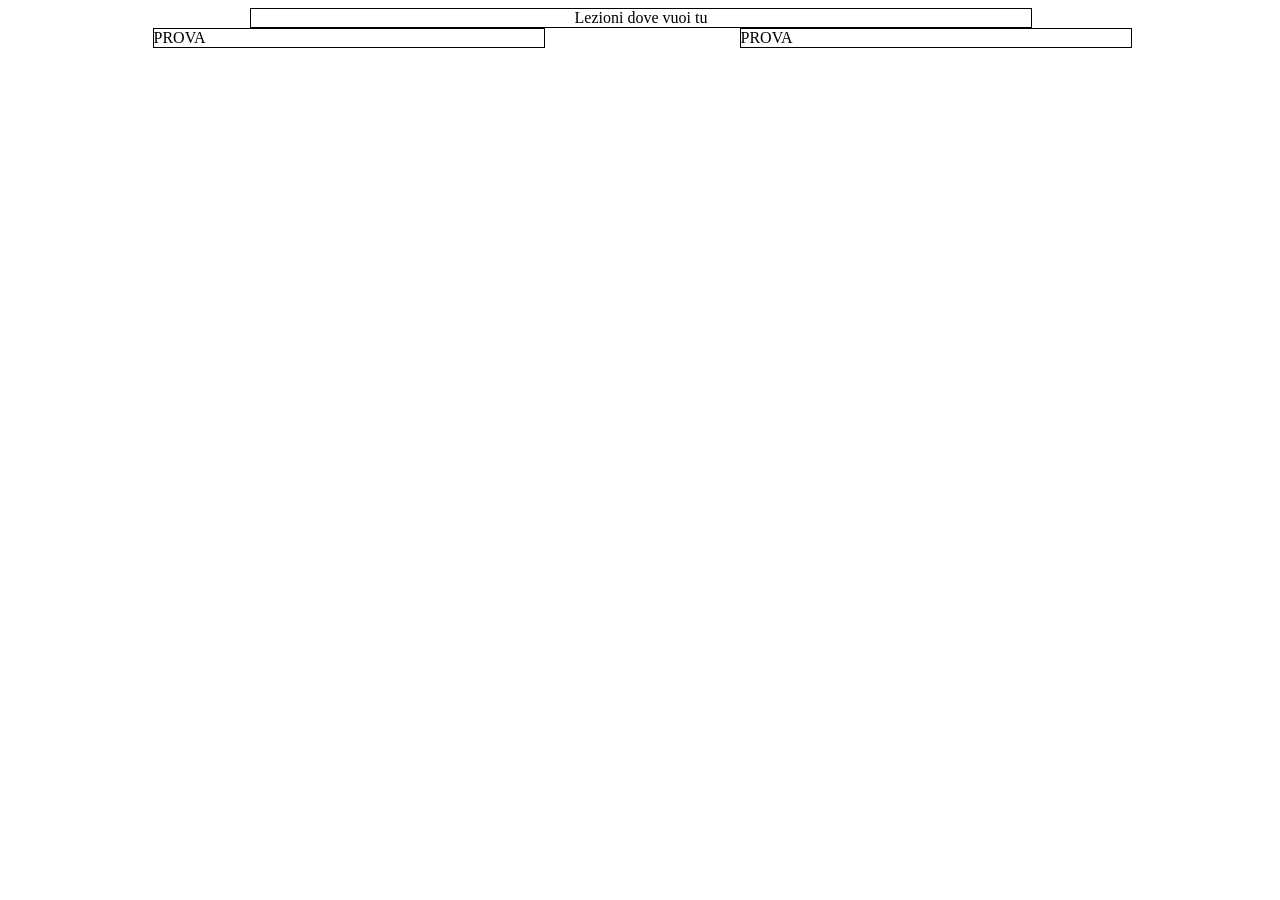
==== index2.html @ 8851501a "Problema con sx. sto facendo struttura in index2" ====
<!DOCTYPE html>
<html lang="en" dir="ltr">
  <head>
    <meta charset="utf-8">
    <link rel="stylesheet" href="css/lib/12bool.css">
    <link rel="stylesheet" href="css/style.css">
    <title> Struttura</title>
  </head>
  <body>

    <!-- RIGA 1 -->

    <div class="container">
      <div class="col-lg-8 col-lg-offset-2 col-md-8 col-md-offset-2 col-xs-2 col-xs-offset-2">
        Lezioni dove vuoi tu
      </div>
    </div>

    <!-- RIGA 2 -->
    <div class="container">
      <div class="col-lg-offset-1 col-lg-4 col-md-offset-2 col-md-3 col-xs-offset-2 col-xs-8">
        PROVA
      </div>
      <div class="col-lg-offset-2 col-lg-4 col-md-offset-2 col-md-3 col-xs-offset-2 col-xs-8 ">
        PROVA
      </div>
    </div>


  </body>
</html>
---- css/lib/12bool.css ----
/* framework di griglia a 12 colonne  */


.container {
  max-width: 1170px;
  margin: 0 auto;
}

.container::after {
  content: "";
  display: table;
  clear: both;
}

/* regole di colonna */
[class*="col-"] {
  float: left;
  border: 1px solid black;
}
/* div di clearfix forzato */
.clear-xs, .clear-md, .clear-lg {
  display: none;
  clear: both;
}

/* vesione smartphone */
@media all and (max-width:768px) {

  .clear-xs {
    display: block;
  }

  .col-xs-1 {
    width: calc((100% / 12) * 1);
  }
  .col-xs-2 {
    width: calc((100% / 12) * 2);
  }
  .col-xs-3 {
    width: calc((100% / 12) * 3);
  }
  .col-xs-4 {
    width: calc((100% / 12) * 4);
  }
  .col-xs-5 {
    width: calc((100% / 12) * 5);
  }
  .col-xs-6 {
    width: calc((100% / 12) * 6);
  }
  .col-xs-7 {
    width: calc((100% / 12) * 7);
  }
  .col-xs-8 {
    width: calc((100% / 12) * 8);
  }
  .col-xs-9 {
    width: calc((100% / 12) * 9);
  }
  .col-xs-10 {
    width: calc((100% / 12) * 10);
  }
  .col-xs-11 {
    width: calc((100% / 12) * 11);
  }
  .col-xs-12 {
    width: calc((100% / 12) * 12);
  }


  /* regole di offset */
  .col-xs-offset-1 {
    margin-left: calc((100% / 12) * 1);
  }
  .col-xs-offset-2 {
    margin-left: calc((100% / 12) * 2);
  }
  .col-xs-offset-3 {
    margin-left: calc((100% / 12) * 3);
  }
  .col-xs-offset-4 {
    margin-left: calc((100% / 12) * 4);
  }
  .col-xs-offset-5 {
    margin-left: calc((100% / 12) * 5);
  }
  .col-xs-offset-6 {
    margin-left: calc((100% / 12) * 6);
  }
  .col-xs-offset-7 {
    margin-left: calc((100% / 12) * 7);
  }
  .col-xs-offset-8 {
    margin-left: calc((100% / 12) * 8);
  }
  .col-xs-offset-9 {
    margin-left: calc((100% / 12) * 9);
  }
  .col-xs-offset-10 {
    margin-left: calc((100% / 12) * 10);
  }
  .col-xs-offset-11 {
    margin-left: calc((100% / 12) * 11);
  }
  .col-xs-offset-12 {
    margin-left: calc((100% / 12) * 12);
  }


}


/* vesione tablet */
@media all and (min-width:769px) and (max-width:992px) {

  .clear-md {
    display: block;
  }

  .col-md-1 {
    width: calc((100% / 12) * 1);
  }
  .col-md-2 {
    width: calc((100% / 12) * 2);
  }
  .col-md-3 {
    width: calc((100% / 12) * 3);
  }
  .col-md-4 {
    width: calc((100% / 12) * 4);
  }
  .col-md-5 {
    width: calc((100% / 12) * 5);
  }
  .col-md-6 {
    width: calc((100% / 12) * 6);
  }
  .col-md-7 {
    width: calc((100% / 12) * 7);
  }
  .col-md-8 {
    width: calc((100% / 12) * 8);
  }
  .col-md-9 {
    width: calc((100% / 12) * 9);
  }
  .col-md-10 {
    width: calc((100% / 12) * 10);
  }
  .col-md-11 {
    width: calc((100% / 12) * 11);
  }
  .col-md-12 {
    width: calc((100% / 12) * 12);
  }


  /* regole di offset */
  .col-md-offset-1 {
    margin-left: calc((100% / 12) * 1);
  }
  .col-md-offset-2 {
    margin-left: calc((100% / 12) * 2);
  }
  .col-md-offset-3 {
    margin-left: calc((100% / 12) * 3);
  }
  .col-md-offset-4 {
    margin-left: calc((100% / 12) * 4);
  }
  .col-md-offset-5 {
    margin-left: calc((100% / 12) * 5);
  }
  .col-md-offset-6 {
    margin-left: calc((100% / 12) * 6);
  }
  .col-md-offset-7 {
    margin-left: calc((100% / 12) * 7);
  }
  .col-md-offset-8 {
    margin-left: calc((100% / 12) * 8);
  }
  .col-md-offset-9 {
    margin-left: calc((100% / 12) * 9);
  }
  .col-md-offset-10 {
    margin-left: calc((100% / 12) * 10);
  }
  .col-md-offset-11 {
    margin-left: calc((100% / 12) * 11);
  }
  .col-md-offset-12 {
    margin-left: calc((100% / 12) * 12);
  }


}

/* vesione desktop */
@media all and (min-width:993px) {

  .clear-lg {
    display: block;
  }

  .col-lg-1 {
    width: calc((100% / 12) * 1);
  }
  .col-lg-2 {
    width: calc((100% / 12) * 2);
  }
  .col-lg-3 {
    width: calc((100% / 12) * 3);
  }
  .col-lg-4 {
    width: calc((100% / 12) * 4);
  }
  .col-lg-5 {
    width: calc((100% / 12) * 5);
  }
  .col-lg-6 {
    width: calc((100% / 12) * 6);
  }
  .col-lg-7 {
    width: calc((100% / 12) * 7);
  }
  .col-lg-8 {
    width: calc((100% / 12) * 8);
  }
  .col-lg-9 {
    width: calc((100% / 12) * 9);
  }
  .col-lg-10 {
    width: calc((100% / 12) * 10);
  }
  .col-lg-11 {
    width: calc((100% / 12) * 11);
  }
  .col-lg-12 {
    width: calc((100% / 12) * 12);
  }


  /* regole di offset */
  .col-lg-offset-1 {
    margin-left: calc((100% / 12) * 1);
  }
  .col-lg-offset-2 {
    margin-left: calc((100% / 12) * 2);
  }
  .col-lg-offset-3 {
    margin-left: calc((100% / 12) * 3);
  }
  .col-lg-offset-4 {
    margin-left: calc((100% / 12) * 4);
  }
  .col-lg-offset-5 {
    margin-left: calc((100% / 12) * 5);
  }
  .col-lg-offset-6 {
    margin-left: calc((100% / 12) * 6);
  }
  .col-lg-offset-7 {
    margin-left: calc((100% / 12) * 7);
  }
  .col-lg-offset-8 {
    margin-left: calc((100% / 12) * 8);
  }
  .col-lg-offset-9 {
    margin-left: calc((100% / 12) * 9);
  }
  .col-lg-offset-10 {
    margin-left: calc((100% / 12) * 10);
  }
  .col-lg-offset-11 {
    margin-left: calc((100% / 12) * 11);
  }
  .col-lg-offset-12 {
    margin-left: calc((100% / 12) * 12);
  }

}
---- css/style.css ----
.container:first-child{
  text-align: center;
}

.row {
  width: 992px;
  margin-left: auto;
  margin-right: auto;
  margin-top: 100px;
}

/* BLOCCO LEZIONI */
#lezioni .row>.left,
#lezioni .row>.right {
  width: 50%;
  float: left;
}

#lezioni .row img {
  /* per centrare orizzontalmente */
  display: block;
  margin-right: auto;
  margin-left: auto;
}

#lezioni {
  text-align: center;
}

/* BLOCCO STEPS */
#steps .row>.left,
#steps .row>.central,
#steps .row>.right {
  float: left;
  width: 33%;
}

#steps {
  text-align: center;
}

/* BLOCCO PERCHE */
#why {
  text-align: center;
}

#why .row>.first,
#why .row>.second,
#why .row>.third {
  width: 100%;
  margin-top: 80px;
}

#why .row img {
  background-color: #428bca;
  border-radius: 50%;
  padding: 30px
}

/* COMMON */
.row::after {
  content: '';
  display: table;
  clear: both;
}

.container.grey {
  background-color: #f9f9f9;
}

img {
  height: 200px;
}

.clear {
  clear: both;
}
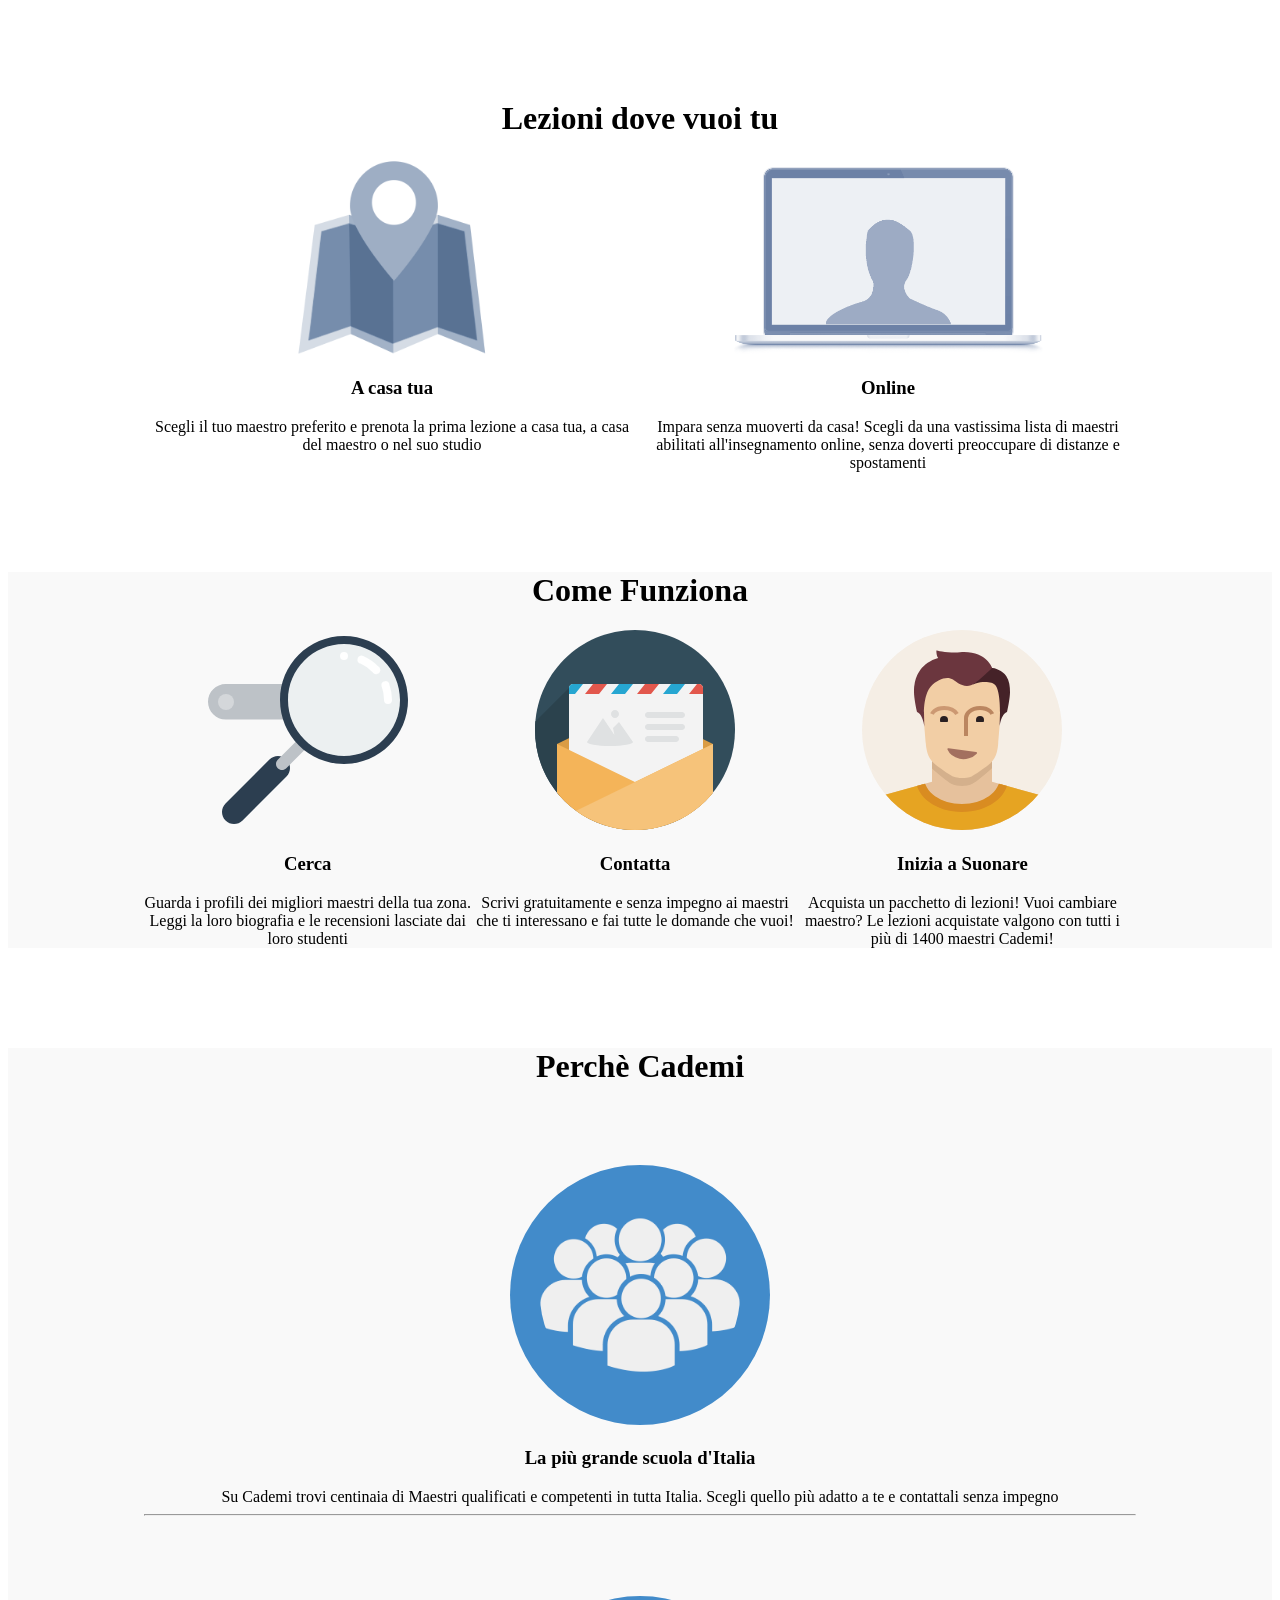
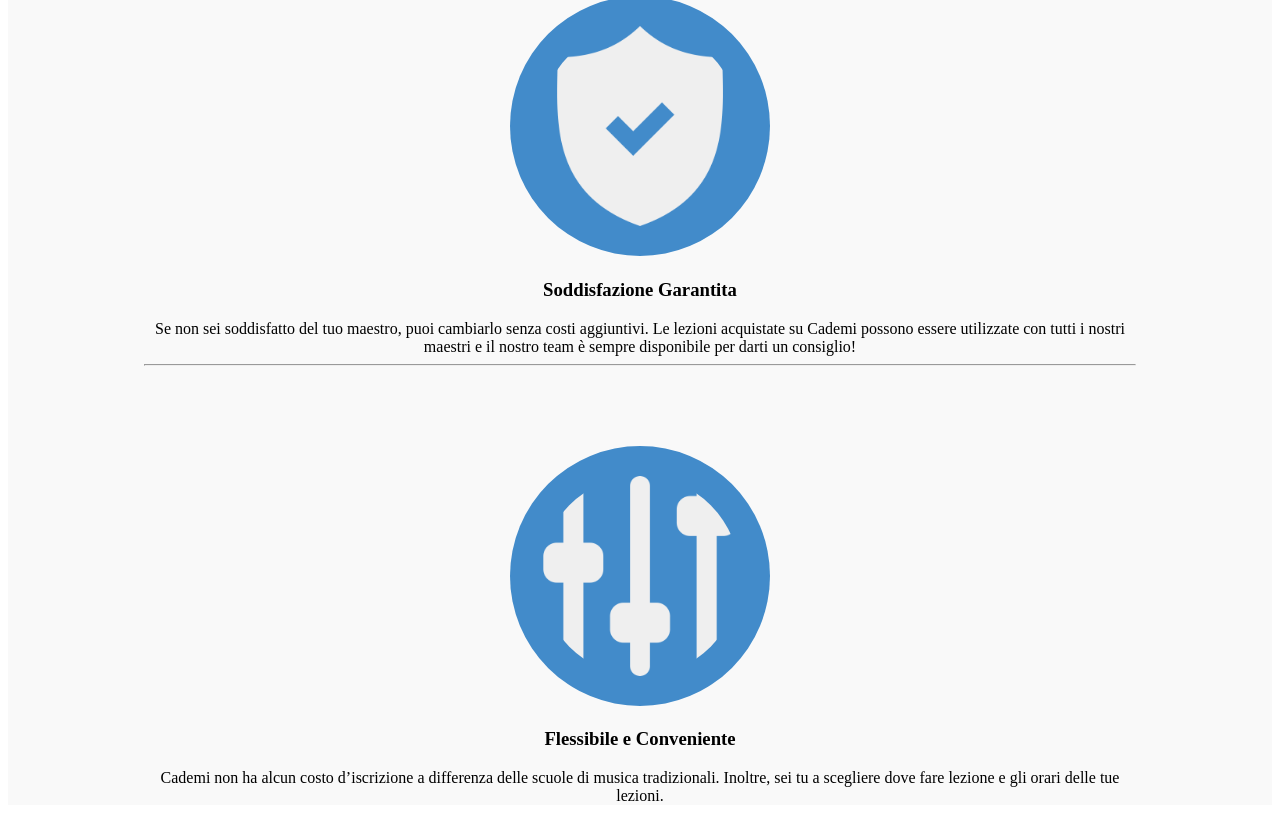
==== commit e9656521: "cambiato nomi index index2. il mio è index.html" ====
--- a/index2.html
+++ b/index2.html
@@ -1,31 +1,70 @@
 <!DOCTYPE html>
-<html lang="en" dir="ltr">
+<html>
   <head>
     <meta charset="utf-8">
-    <link rel="stylesheet" href="css/lib/12bool.css">
+    <meta name="viewport" content="width=device-width, initial-scale=1.0">
     <link rel="stylesheet" href="css/style.css">
-    <title> Struttura</title>
+    <title>Boolean aCademy</title>
   </head>
   <body>
-
-    <!-- RIGA 1 -->
-
-    <div class="container">
-      <div class="col-lg-8 col-lg-offset-2 col-md-8 col-md-offset-2 col-xs-2 col-xs-offset-2">
-        Lezioni dove vuoi tu
+    <div id="lezioni" class="container">
+      <div class="row">
+        <h1>Lezioni dove vuoi tu</h1>
+        <div class="left">
+          <img src="img/icon/maps.png" alt="">
+          <h3>A casa tua</h3>
+          Scegli il tuo maestro preferito e prenota la prima lezione a casa tua, a casa del maestro o nel suo studio
+        </div>
+        <div class="right">
+          <img src="img/icon/screen.png" alt="">
+          <h3>Online</h3>
+          Impara senza muoverti da casa! Scegli da una vastissima lista di maestri abilitati all'insegnamento online, senza doverti preoccupare di distanze e spostamenti
+        </div>
       </div>
     </div>
 
-    <!-- RIGA 2 -->
-    <div class="container">
-      <div class="col-lg-offset-1 col-lg-4 col-md-offset-2 col-md-3 col-xs-offset-2 col-xs-8">
-        PROVA
-      </div>
-      <div class="col-lg-offset-2 col-lg-4 col-md-offset-2 col-md-3 col-xs-offset-2 col-xs-8 ">
-        PROVA
+    <div id="steps" class="container grey">
+      <div class="row">
+        <h1>Come Funziona</h1>
+        <div class="left">
+          <img src="img/search.svg" alt="">
+          <h3>Cerca</h3>
+          Guarda i profili dei migliori maestri della tua zona. Leggi la loro biografia e le recensioni lasciate dai loro studenti
+        </div>
+        <div class="central">
+          <img src="img/letter.svg" alt="">
+          <h3>Contatta</h3>
+          Scrivi gratuitamente e senza impegno ai maestri che ti interessano e fai tutte le domande che vuoi!
+        </div>
+        <div class="right">
+          <img src="img/male.svg" alt="">
+          <h3>Inizia a Suonare</h3>
+          Acquista un pacchetto di lezioni! Vuoi cambiare maestro? Le lezioni acquistate valgono con tutti i più di 1400 maestri Cademi!
+        </div>
       </div>
     </div>
 
-
+    <div id="why" class="container grey">
+      <div class="row">
+        <h1>Perchè Cademi</h1>
+        <div class="first">
+          <img src="img/icon/profile.png" alt="">
+          <h3>La più grande scuola d'Italia</h3>
+          Su Cademi trovi centinaia di Maestri qualificati e competenti in tutta Italia. Scegli quello più adatto a te e contattali senza impegno
+          <hr>
+        </div>
+        <div class="second">
+          <img src="img/icon/secure.png" alt="">
+          <h3>Soddisfazione Garantita</h3>
+          Se non sei soddisfatto del tuo maestro, puoi cambiarlo senza costi aggiuntivi. Le lezioni acquistate su Cademi possono essere utilizzate con tutti i nostri maestri e il nostro team è sempre disponibile per darti un consiglio!
+          <hr>
+        </div>
+        <div class="third">
+          <img src="img/icon/flex.png" alt="">
+          <h3>Flessibile e Conveniente</h3>
+          Cademi non ha alcun costo d’iscrizione a differenza delle scuole di musica tradizionali. Inoltre, sei tu a scegliere dove fare lezione e gli orari delle tue lezioni.
+        </div>
+      </div>
+    </div>
   </body>
 </html>
